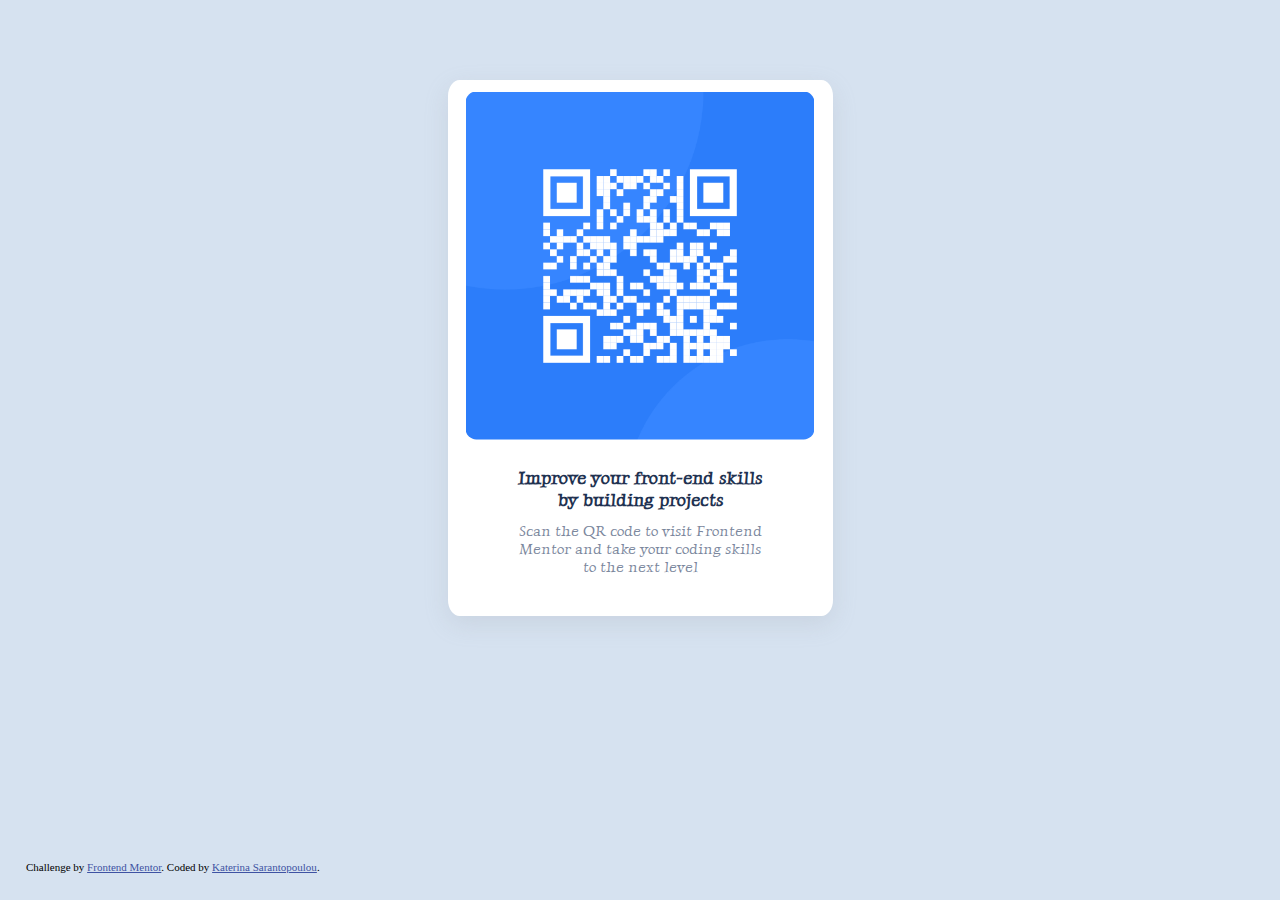
==== index.html @ ee5985c9 "adding files direct to file" ====
<!DOCTYPE html>
<html lang="en">
<head>
  <meta charset="UTF-8">
  <meta name="viewport" content="width=device-width, initial-scale=1.0"> <!-- displays site properly based on user's device -->
  <link rel="stylesheet" href="master.css">
  <link rel="icon" type="image/png" sizes="32x32" href="./images/favicon-32x32.png">

  <title>Frontend Mentor | QR code component</title>


</head>
<body>


  <section>
    <div class="QR_container">
      <img id="QR"src="./images/image-qr-code.png" alt="flavio-QR">
    </div>
    <div class="comments">
      <p>Improve your front-end skills by building projects</p>
      <p> Scan the QR code to visit Frontend Mentor and take your coding skills to the next level</p>
    </div>

  </section>



  <div class="attribution">
    Challenge by <a href="https://www.frontendmentor.io?ref=challenge" target="_blank">Frontend Mentor</a>.
    Coded by <a href="#">Katerina Sarantopoulou</a>.
  </div>
</body>
</html>
---- master.css ----
@import url('https://fonts.googleapis.com/css2?family=Luxurious+Roman&family=Outfit:wght@700&display=swap');



body{
    max-width: 1440px;
    margin: 0 auto;
    background-color: black;
    height: auto;
    background-color:  hsl(212, 45%, 89%);

  }

section{
  margin: 0 auto;
      text-align: center;
      background-color: hsl(0, 0%, 100%);
      border-radius: 3%;
      height: 536px;
      position: relative;
      top: 5em;
      max-width: 385px;
      box-shadow: rgba(149, 157, 165, 0.2) 0px 8px 24px;
}
#QR{
  padding: 3%;
  border-radius: 6%;
  width: 348px;
  margin: 0 auto;
}
.comments p:first-child{
  margin: 0 auto;
  padding:3%;
  font-family: 'Luxurious Roman', cursive;
  font-weight: 700;
  font-size: 18px;
  width: 261px;
  color: hsl(218, 44%, 22%);

}
.comments p:last-child{
  font size: 15px;
  font-family: 'Luxurious Roman', cursive;
  font-weight: 400;
  text-align: center;
  font-size: 15px;
  margin: auto;
  width: 250px;
    color:hsl(220, 15%, 55%);
}
.attribution {
  font-size: 11px;
    text-align: center;
    position: absolute;
    bottom: 27px;
    left: 26px;
}
  .attribution a { color: hsl(228, 45%, 44%);
}
@media only screen and (max-width:375px){

        #QR{
            position: relative;
            padding: 3%;
            border-radius: 6%;
            width: 299px;
            margin: 0 auto;
            top: 7px;
        }
        section{
            width:334px;
        }
        p:first-child{

            width: 261px;
        }
        p:last-child{

          margin: auto;
          width: 250px;

        }

}
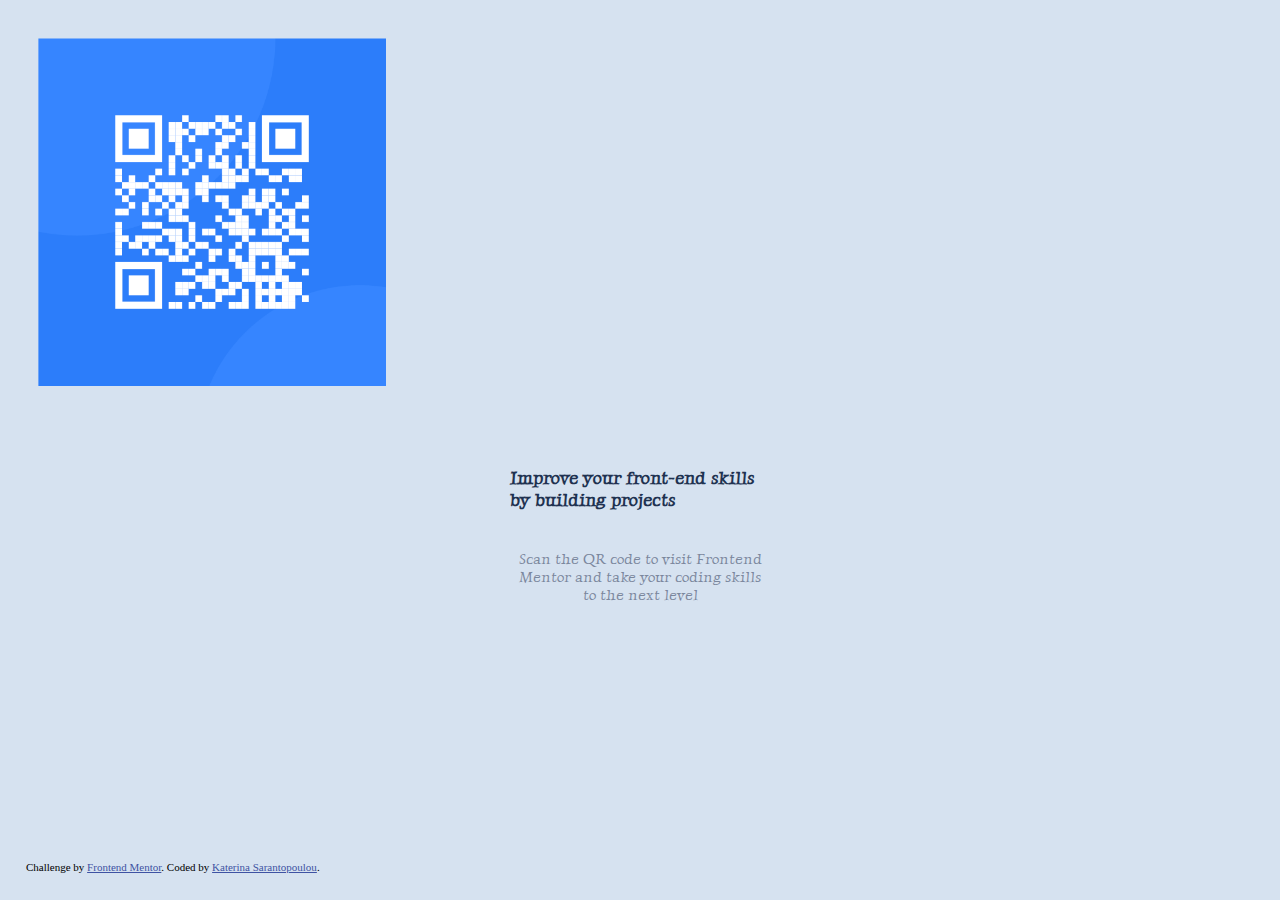
==== commit 87e597a9: "Update index.html" ====
--- a/index.html
+++ b/index.html
@@ -6,29 +6,30 @@
   <link rel="stylesheet" href="master.css">
   <link rel="icon" type="image/png" sizes="32x32" href="./images/favicon-32x32.png">
 
-  <title>Frontend Mentor | QR code component</title>
+  <title role="title">Frontend Mentor | QR code component</title>
 
 
 </head>
 <body>
 
 
-  <section>
-    <div class="QR_container">
-      <img id="QR"src="./images/image-qr-code.png" alt="flavio-QR">
+  <div id="main" role="main">
+    <div role="imgs_container" class="QR_container">
+      <img role="img"id="QR"src="./images/image-qr-code.png" alt="flavio-QR">
     </div>
-    <div class="comments">
-      <p>Improve your front-end skills by building projects</p>
-      <p> Scan the QR code to visit Frontend Mentor and take your coding skills to the next level</p>
+    <div role="containerinfo"class="comments">
+      <p role="info">Improve your front-end skills by building projects</p>
+      <p role="info"> Scan the QR code to visit Frontend Mentor and take your coding skills to the next level</p>
     </div>
 
-  </section>
+  </div>
 
 
 
-  <div class="attribution">
-    Challenge by <a href="https://www.frontendmentor.io?ref=challenge" target="_blank">Frontend Mentor</a>.
-    Coded by <a href="#">Katerina Sarantopoulou</a>.
+  <div role="footer" class="attribution">
+    Challenge by <a role="footerinfo" href="https://www.frontendmentor.io?ref=challenge" target="_blank">Frontend Mentor</a>.
+    Coded by <a role="footerinfo" href="#">Katerina Sarantopoulou</a>.
   </div>
 </body>
 </html>
+
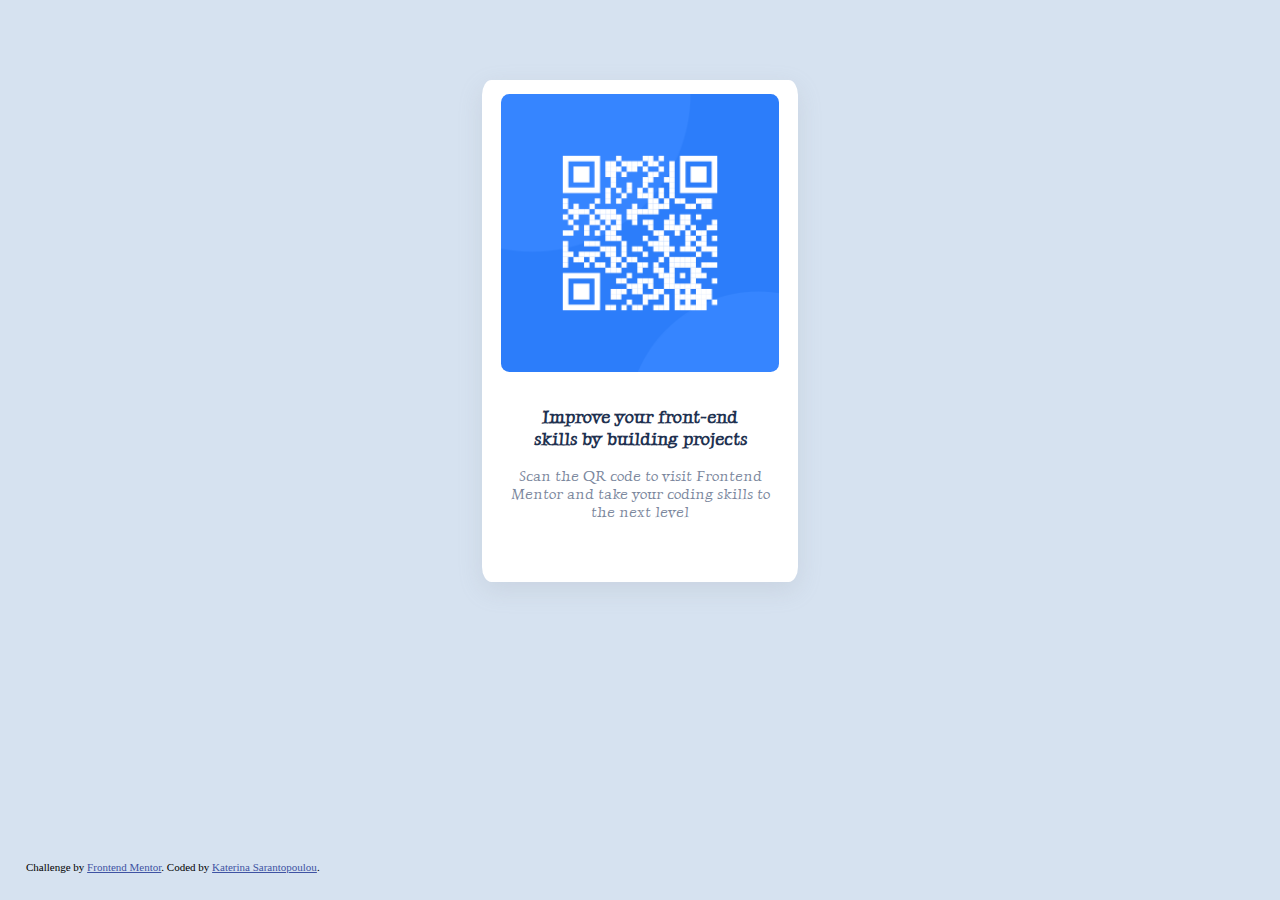
==== commit ec43d983: "Update index.html" ====
--- a/index.html
+++ b/index.html
@@ -13,23 +13,22 @@
 <body>
 
 
-  <div id="main" role="main">
+  <main id="main">
     <div role="imgs_container" class="QR_container">
-      <img role="img"id="QR"src="./images/image-qr-code.png" alt="flavio-QR">
+      <img id="QR"src="./images/image-qr-code.png" alt="flavio-QR">
     </div>
     <div role="containerinfo"class="comments">
-      <p role="info">Improve your front-end skills by building projects</p>
-      <p role="info"> Scan the QR code to visit Frontend Mentor and take your coding skills to the next level</p>
+      <h1>Improve your front-end skills by building projects</h1>
+      <p > Scan the QR code to visit Frontend Mentor and take your coding skills to the next level</p>
     </div>
 
-  </div>
+  </main>
 
 
 
-  <div role="footer" class="attribution">
+  <footer class="attribution">
     Challenge by <a role="footerinfo" href="https://www.frontendmentor.io?ref=challenge" target="_blank">Frontend Mentor</a>.
     Coded by <a role="footerinfo" href="#">Katerina Sarantopoulou</a>.
-  </div>
+  </footer>
 </body>
 </html>
-
--- a/master.css
+++ b/master.css
@@ -12,42 +12,51 @@
 
   }
 
-section{
+#main{
+
   margin: 0 auto;
       text-align: center;
       background-color: hsl(0, 0%, 100%);
       border-radius: 3%;
-      height: 536px;
+      height: 502px;
       position: relative;
       top: 5em;
-      max-width: 385px;
-      box-shadow: rgba(149, 157, 165, 0.2) 0px 8px 24px;
+      max-width: 316px;
+      box-shadow: rgb(149 157 165 / 20%) 0px 8px 24px
+  }
+
+#QR{
+  border-radius: 3%;
+  max-width: 88%;
+  margin: 0 auto;
+  position: relative;
+  top: 14px;
 }
-#QR{
-  padding: 3%;
-  border-radius: 6%;
-  width: 348px;
-  margin: 0 auto;
-}
-.comments p:first-child{
+.comments h1{
   margin: 0 auto;
   padding:3%;
   font-family: 'Luxurious Roman', cursive;
   font-weight: 700;
   font-size: 18px;
-  width: 261px;
+width: 236px;
   color: hsl(218, 44%, 22%);
 
 }
+div.comments{
+  position: relative;
+top: 34px;
+  }
 .comments p:last-child{
-  font size: 15px;
   font-family: 'Luxurious Roman', cursive;
   font-weight: 400;
   text-align: center;
   font-size: 15px;
   margin: auto;
-  width: 250px;
-    color:hsl(220, 15%, 55%);
+  width: 265px;
+  color: hsl(220, 15%, 55%);
+  position: relative;
+  top: 8px;
+  word-break: break-word;
 }
 .attribution {
   font-size: 11px;
@@ -68,10 +77,10 @@
             margin: 0 auto;
             top: 7px;
         }
-        section{
-            width:334px;
+        #main{
+            width:320px;
         }
-        p:first-child{
+        h1{
 
             width: 261px;
         }
@@ -81,5 +90,3 @@
           width: 250px;
 
         }
-
-}
